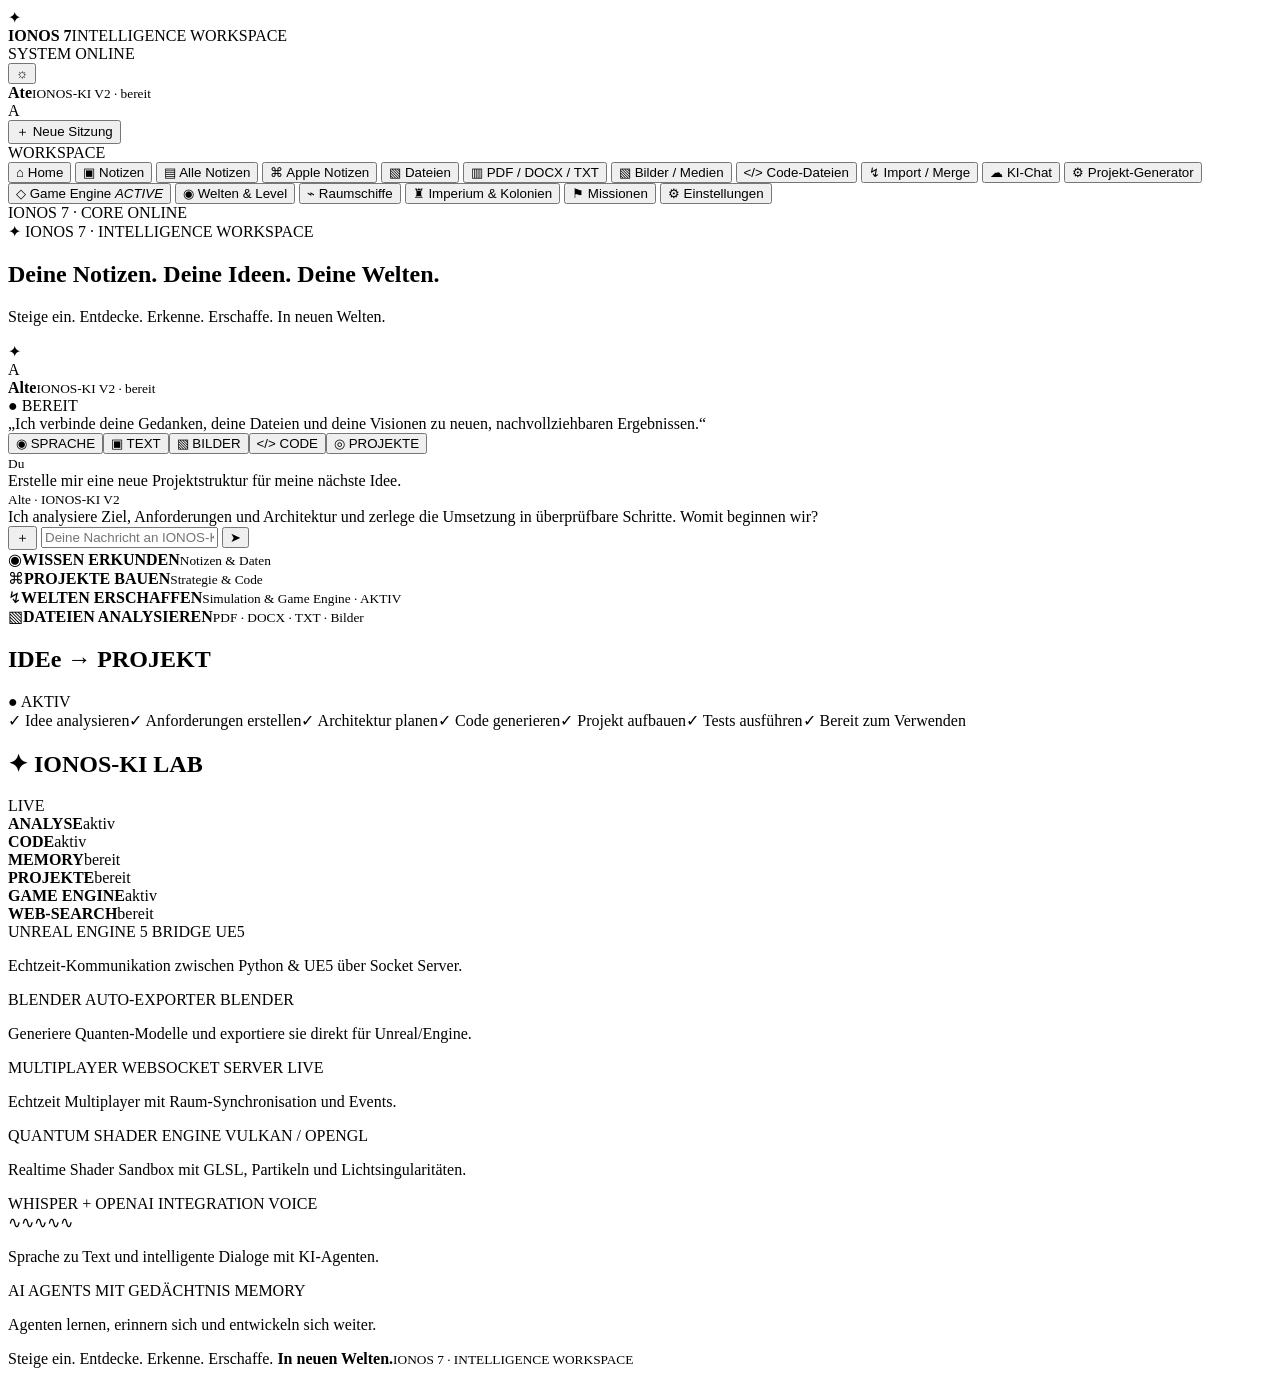
==== frontend/index.html @ 51ac58ee "Reaktiviere Game Engine im IONOS-7 Workspace" ====
<!doctype html>
<html lang="de">
<head>
<meta charset="utf-8">
<meta name="viewport" content="width=device-width,initial-scale=1,viewport-fit=cover">
<meta name="theme-color" content="#030a16">
<title>IONOS 7 — Intelligence Workspace</title>
<link rel="stylesheet" href="/static/style.css">
</head>
<body>
<div class="space-bg"></div><div class="stars"></div><div class="nebula nebula-a"></div><div class="nebula nebula-b"></div>

<header class="topbar glass">
  <div class="brand">
    <div class="brand-orb">✦</div>
    <div><b>IONOS 7</b><span>INTELLIGENCE WORKSPACE</span></div>
  </div>
  <div class="top-status"><span class="pulse"></span> SYSTEM ONLINE</div>
  <div class="account"><button class="icon-btn" id="themeBtn">☼</button><div><b>Ate</b><small>IONOS-KI V2 · bereit</small></div><div class="avatar">A</div></div>
</header>

<div class="workspace">
  <aside class="left-panel glass">
    <button class="new-chat" id="newChat">＋ <span>Neue Sitzung</span></button>
    <div class="menu-title">WORKSPACE</div>
    <nav class="side-menu">
      <button class="active">⌂ <span>Home</span></button>
      <button>▣ <span>Notizen</span></button>
      <button>▤ <span>Alle Notizen</span></button>
      <button>⌘ <span>Apple Notizen</span></button>
      <button>▧ <span>Dateien</span></button>
      <button>▥ <span>PDF / DOCX / TXT</span></button>
      <button>▧ <span>Bilder / Medien</span></button>
      <button>&lt;/&gt; <span>Code-Dateien</span></button>
      <button>↯ <span>Import / Merge</span></button>
      <button>☁ <span>KI-Chat</span></button>
      <button>⚙ <span>Projekt-Generator</span></button>
      <button id="gameEngineNav" class="game-engine-nav">◇ <span>Game Engine <em>ACTIVE</em></span></button>
      <button>◉ <span>Welten & Level</span></button>
      <button>⌁ <span>Raumschiffe</span></button>
      <button>♜ <span>Imperium & Kolonien</span></button>
      <button>⚑ <span>Missionen</span></button>
      <button>⚙ <span>Einstellungen</span></button>
    </nav>
    <div class="left-footer">IONOS 7 · CORE ONLINE</div>
  </aside>

  <main class="main">
    <section class="hero glass">
      <div class="hero-copy">
        <div class="eyebrow">✦ IONOS 7 · INTELLIGENCE WORKSPACE</div>
        <h1>Deine Notizen. Deine Ideen. <span>Deine Welten.</span></h1>
        <p>Steige ein. Entdecke. Erkenne. Erschaffe. In neuen Welten.</p>
      </div>
      <div class="hero-visual"><div class="quantum-core">✦</div><div class="orbit o1"></div><div class="orbit o2"></div><div class="planet p1"></div><div class="planet p2"></div></div>
    </section>

    <section class="ai-card glass">
      <div class="ai-head">
        <div class="ai-logo">A</div>
        <div><b>Alte</b><small>IONOS-KI V2 · bereit</small></div>
        <span class="ready">● BEREIT</span>
      </div>
      <div class="quote">„Ich verbinde deine Gedanken, deine Dateien und deine Visionen zu neuen, nachvollziehbaren Ergebnissen.“</div>
      <div class="capabilities"><button>◉ SPRACHE</button><button>▣ TEXT</button><button>▧ BILDER</button><button>&lt;/&gt; CODE</button><button>◎ PROJEKTE</button></div>
      <div class="chat-box" id="chat">
        <div class="messages" id="messages">
          <div class="message user"><small>Du</small><div>Erstelle mir eine neue Projektstruktur für meine nächste Idee.</div></div>
          <div class="message ai"><small>Alte · IONOS-KI V2</small><div>Ich analysiere Ziel, Anforderungen und Architektur und zerlege die Umsetzung in überprüfbare Schritte. Womit beginnen wir?</div></div>
        </div>
        <form class="composer" id="composer">
          <button type="button" class="attach" id="attachBtn">＋</button>
          <input id="input" autocomplete="off" placeholder="Deine Nachricht an IONOS-KI …">
          <button class="send" type="submit">➤</button>
        </form>
      </div>
    </section>

    <section class="dashboard-grid">
      <article class="feature glass"><span class="feature-icon">◉</span><b>WISSEN ERKUNDEN</b><small>Notizen & Daten</small></article>
      <article class="feature glass"><span class="feature-icon">⌘</span><b>PROJEKTE BAUEN</b><small>Strategie & Code</small></article>
      <article class="feature glass game-feature" id="gameEngineFeature" role="button" tabindex="0"><span class="feature-icon">↯</span><b>WELTEN ERSCHAFFEN</b><small>Simulation & Game Engine · AKTIV</small></article>
      <article class="feature glass"><span class="feature-icon">▧</span><b>DATEIEN ANALYSIEREN</b><small>PDF · DOCX · TXT · Bilder</small></article>
    </section>

    <section class="process glass">
      <div class="section-head"><h2>IDEe → PROJEKT</h2><span>● AKTIV</span></div>
      <div class="steps"><span>✓ Idee analysieren</span><span>✓ Anforderungen erstellen</span><span>✓ Architektur planen</span><span>✓ Code generieren</span><span>✓ Projekt aufbauen</span><span>✓ Tests ausführen</span><span>✓ Bereit zum Verwenden</span></div>
    </section>

    <section class="lab glass">
      <div class="section-head"><h2>✦ IONOS-KI LAB</h2><span>LIVE</span></div>
      <div class="lab-grid">
        <div><b>ANALYSE</b><span>aktiv</span></div><div><b>CODE</b><span>aktiv</span></div>
        <div><b>MEMORY</b><span>bereit</span></div><div><b>PROJEKTE</b><span>bereit</span></div>
        <div id="gameEngineStatus"><b>GAME ENGINE</b><span>aktiv</span></div><div><b>WEB-SEARCH</b><span>bereit</span></div>
      </div>
    </section>
  </main>

  <aside class="right-panel">
    <section class="side-card glass">
      <div class="side-title">UNREAL ENGINE 5 BRIDGE <span>UE5</span></div>
      <div class="mini-art ue"></div>
      <p>Echtzeit-Kommunikation zwischen Python & UE5 über Socket Server.</p>
    </section>
    <section class="side-card glass">
      <div class="side-title">BLENDER AUTO-EXPORTER <span>BLENDER</span></div>
      <div class="mini-art blender"></div>
      <p>Generiere Quanten-Modelle und exportiere sie direkt für Unreal/Engine.</p>
    </section>
    <section class="side-card glass">
      <div class="side-title">MULTIPLAYER WEBSOCKET SERVER <span>LIVE</span></div>
      <div class="mini-art network"></div>
      <p>Echtzeit Multiplayer mit Raum-Synchronisation und Events.</p>
    </section>
    <section class="side-card glass">
      <div class="side-title">QUANTUM SHADER ENGINE <span>VULKAN / OPENGL</span></div>
      <div class="mini-art shader"></div>
      <p>Realtime Shader Sandbox mit GLSL, Partikeln und Lichtsingularitäten.</p>
    </section>
    <section class="side-card glass">
      <div class="side-title">WHISPER + OPENAI INTEGRATION <span>VOICE</span></div>
      <div class="waveform">∿∿∿∿∿</div>
      <p>Sprache zu Text und intelligente Dialoge mit KI-Agenten.</p>
    </section>
    <section class="side-card glass">
      <div class="side-title">AI AGENTS MIT GEDÄCHTNIS <span>MEMORY</span></div>
      <div class="mini-art memory"></div>
      <p>Agenten lernen, erinnern sich und entwickeln sich weiter.</p>
    </section>
  </aside>
</div>

<footer class="quote-footer glass">Steige ein. Entdecke. Erkenne. Erschaffe. <strong>In neuen Welten.</strong><small>IONOS 7 · INTELLIGENCE WORKSPACE</small></footer>
<script src="/static/app.js"></script><script>window.GAME_ENGINE_ACTIVE=true;</script>
</body>
</html>
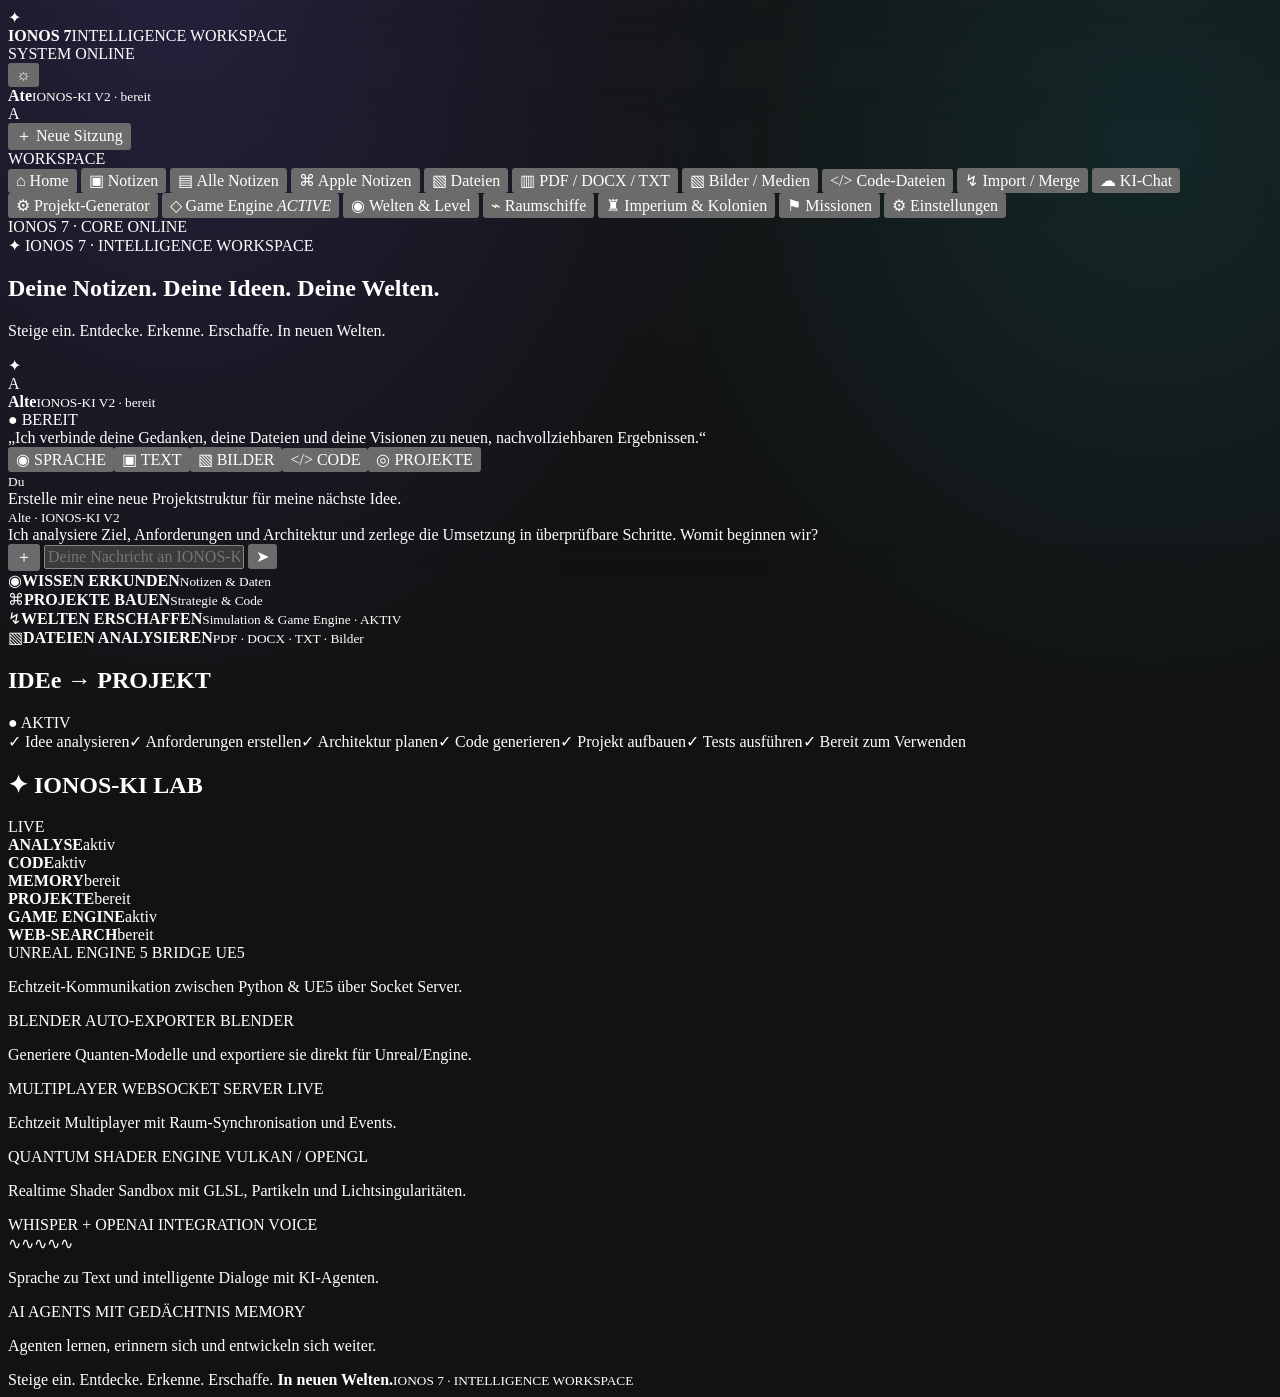
==== commit 685cc99c: "Apply Ultima 2026 responsive workspace UI" ====
--- a/frontend/index.html
+++ b/frontend/index.html
@@ -6,7 +6,16 @@
 <meta name="theme-color" content="#030a16">
 <title>IONOS 7 — Intelligence Workspace</title>
 <link rel="stylesheet" href="/static/style.css">
-</head>
+<style id="ultima-complete-2026">
+:root{color-scheme:dark;--u-cyan:#7de9ef;--u-violet:#a08cff;--u-line:rgba(166,187,255,.16)}
+html{scroll-behavior:smooth}body{overflow-x:hidden!important;background-image:radial-gradient(ellipse at 14% 0%,rgba(101,83,206,.22),transparent 38%),radial-gradient(ellipse at 90% 10%,rgba(31,178,191,.13),transparent 34%)}
+header,nav,.sidebar,.panel,.card,.chat-container,.composer,.toolbar{backdrop-filter:blur(18px);-webkit-backdrop-filter:blur(18px)}
+button,input,textarea,select{font:inherit}input,textarea,select{max-width:100%}
+input:focus,textarea:focus,select:focus,button:focus-visible,a:focus-visible{outline:2px solid var(--u-cyan)!important;outline-offset:3px}
+button,a{transition:transform .18s ease,box-shadow .18s ease}button:hover{transform:translateY(-1px)}
+@media(max-width:760px){.app,.workspace,.layout{display:block!important;width:100%!important}.sidebar{width:100%!important;position:relative!important}.main,.content{width:100%!important;min-width:0!important;padding:14px!important}}
+@media(prefers-reduced-motion:reduce){*,*:before,*:after{scroll-behavior:auto!important;animation-duration:.01ms!important;transition-duration:.01ms!important}}
+</style></head>
 <body>
 <div class="space-bg"></div><div class="stars"></div><div class="nebula nebula-a"></div><div class="nebula nebula-b"></div>
 
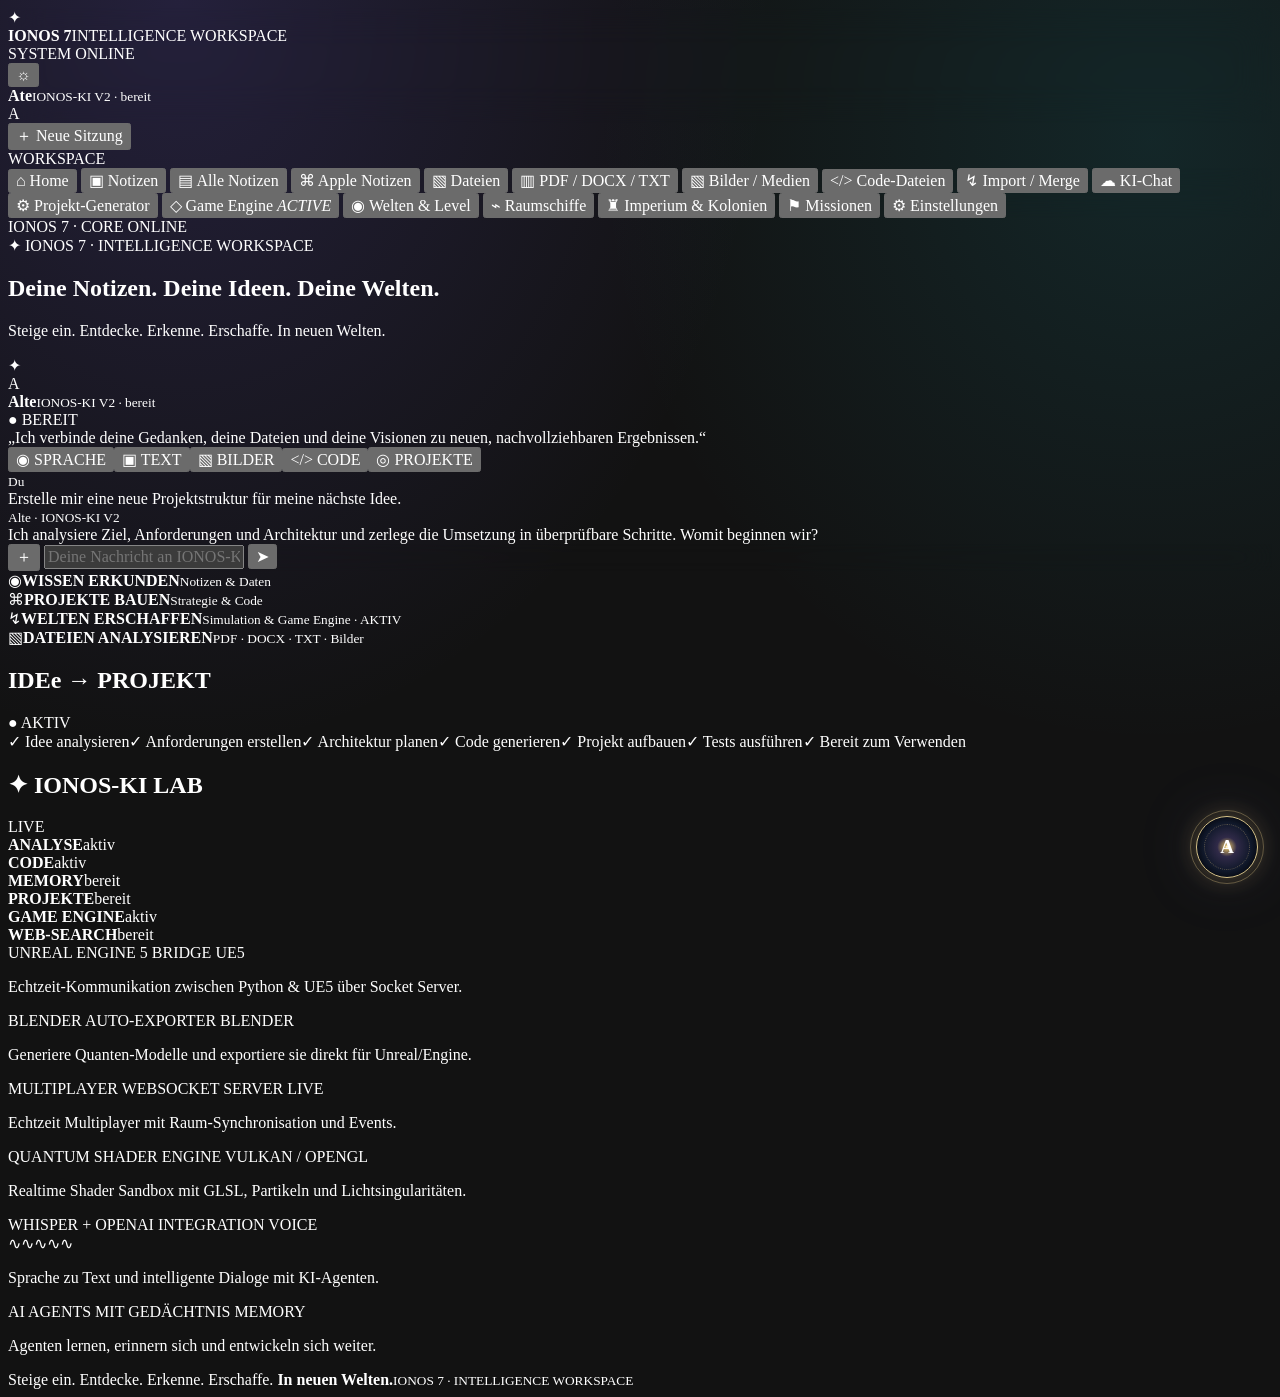
==== commit 089b17b9: "Use repository-local AITE bundle for offline-capable site UI" ====
--- a/frontend/index.html
+++ b/frontend/index.html
@@ -143,5 +143,11 @@
 
 <footer class="quote-footer glass">Steige ein. Entdecke. Erkenne. Erschaffe. <strong>In neuen Welten.</strong><small>IONOS 7 · INTELLIGENCE WORKSPACE</small></footer>
 <script src="/static/app.js"></script><script>window.GAME_ENGINE_ACTIVE=true;</script>
+
+<!-- ULTIMA Membership & Credits -->
+<script src="https://ultima-membership-api.onrender.com/membership-widget.js"></script>
+<script>(function(){var sites={"ionos-ai.onrender.com":["ionos-ai","IONOS AI"]};var entry=sites[location.hostname];if(entry&&window.UltimaMembership)window.UltimaMembership.init({siteSlug:entry[0],brand:entry[1]});})();</script>
+  <script src="https://ultima-membership-api.onrender.com/support-widget.js" defer></script>
+<script>window.AITE_CONFIG={persona:"tech",localModel:"qwen2.5:3b"};</script><script src="/static/aite/aite.js" defer></script>
 </body>
 </html>
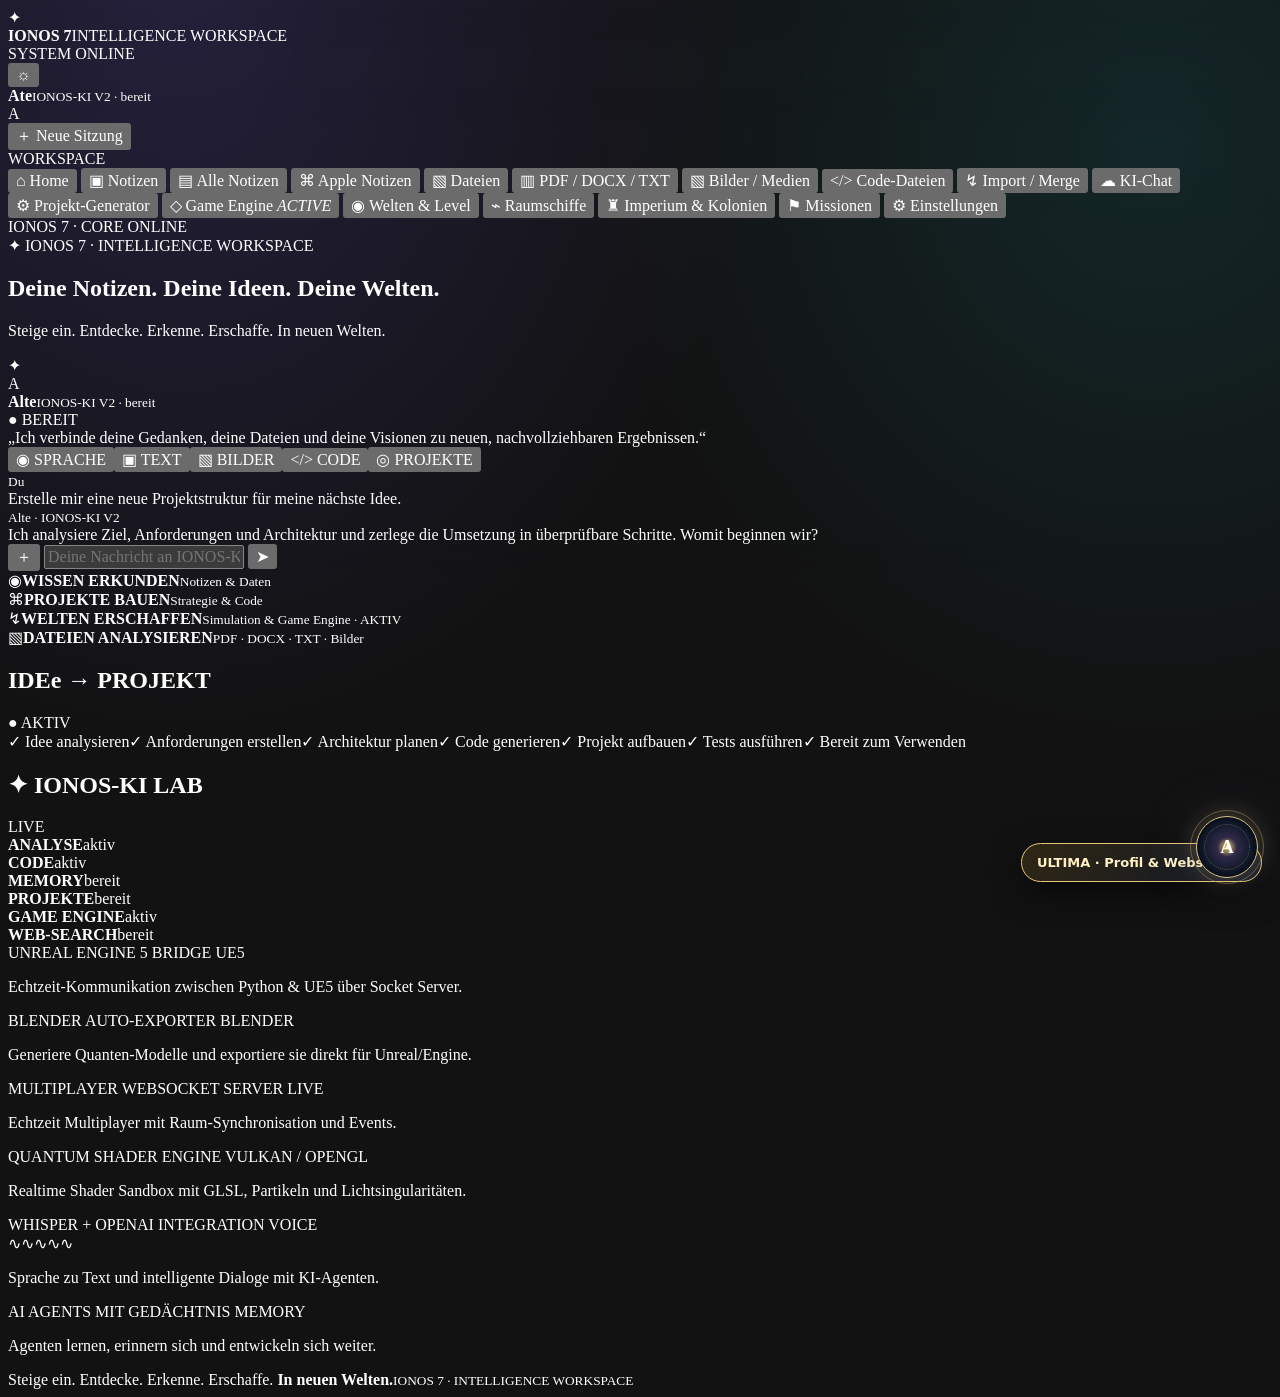
==== commit a27de729: "Add central ULTIMA profile and website management link" ====
--- a/frontend/index.html
+++ b/frontend/index.html
@@ -149,5 +149,5 @@
 <script>(function(){var sites={"ionos-ai.onrender.com":["ionos-ai","IONOS AI"]};var entry=sites[location.hostname];if(entry&&window.UltimaMembership)window.UltimaMembership.init({siteSlug:entry[0],brand:entry[1]});})();</script>
   <script src="https://ultima-membership-api.onrender.com/support-widget.js" defer></script>
 <script>window.AITE_CONFIG={persona:"tech",localModel:"qwen2.5:3b"};</script><script src="/static/aite/aite.js" defer></script>
-</body>
+<a id="ultima-central-profile-link" href="https://ultima-membership-api.onrender.com/portal" target="_blank" rel="noopener noreferrer">ULTIMA · Profil & Websites ↗</a><style>#ultima-central-profile-link{position:fixed;right:18px;bottom:18px;z-index:2147483000;padding:11px 15px;border:1px solid #e6c77b;border-radius:999px;background:linear-gradient(135deg,#302713,#111827);color:#fff0c6;font:700 13px system-ui;text-decoration:none;box-shadow:0 10px 32px #0009}@media(max-width:480px){#ultima-central-profile-link{right:10px;bottom:10px;font-size:12px}}</style></body>
 </html>
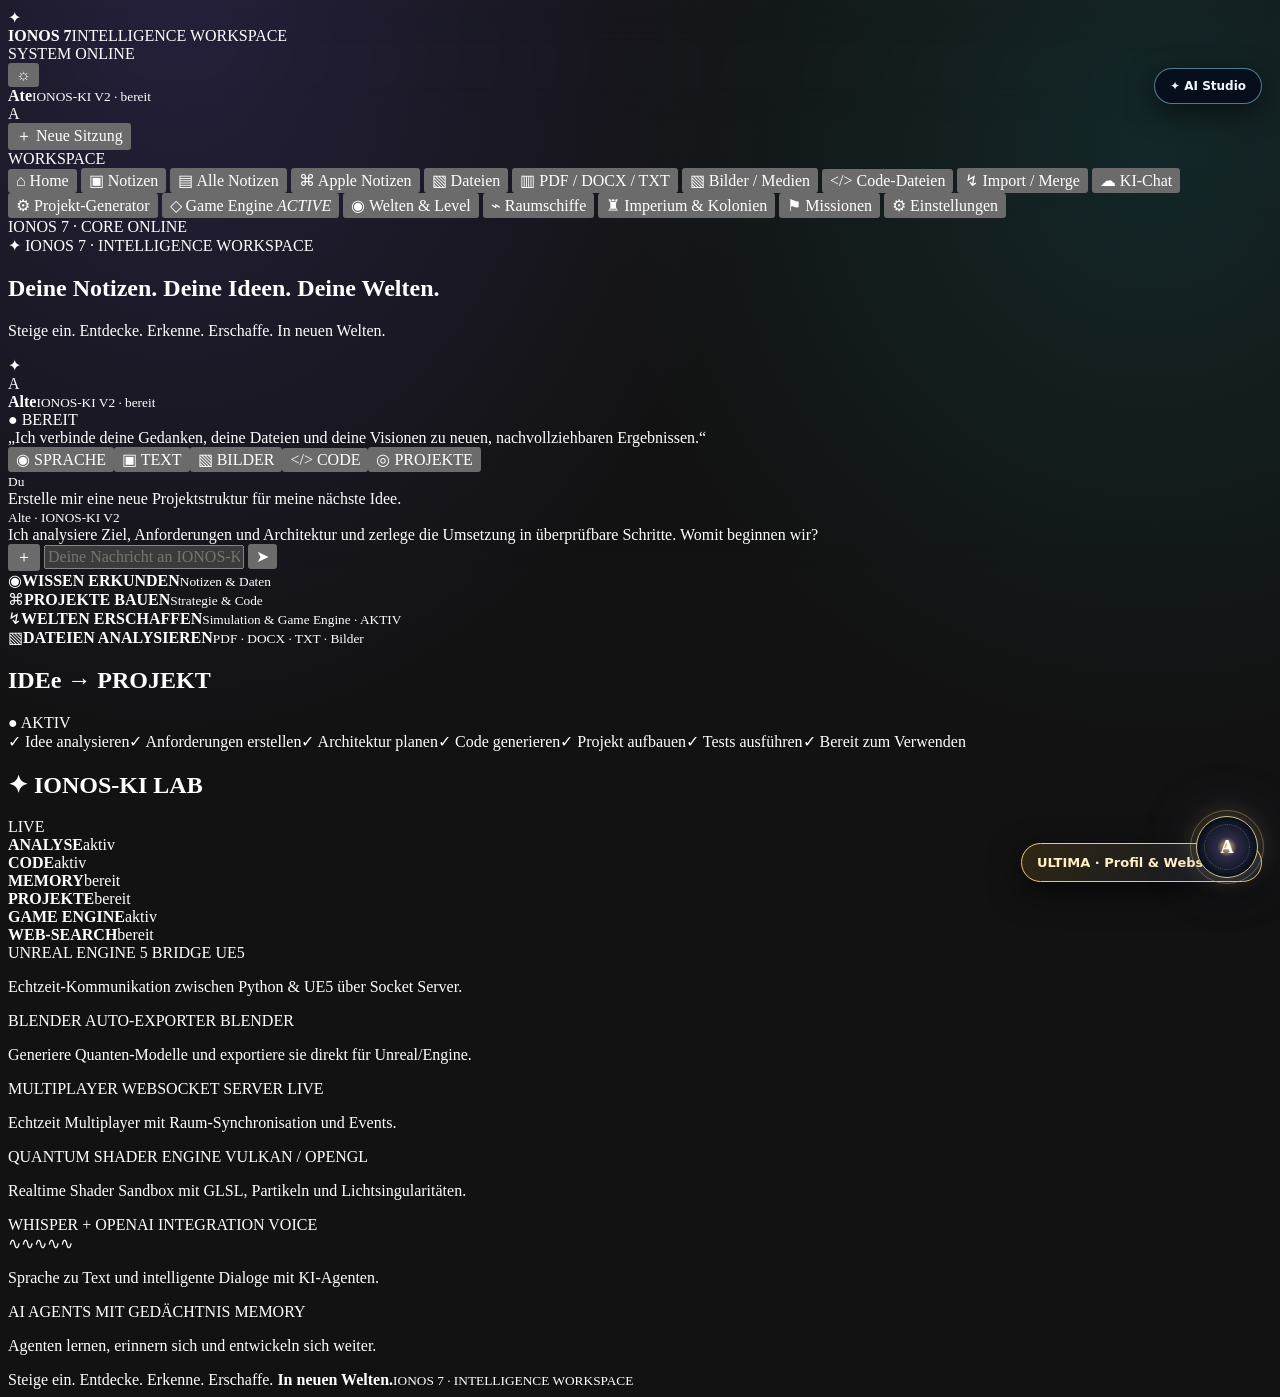
==== commit ca014167: "Add dedicated AI Studio navigation entry" ====
--- a/frontend/index.html
+++ b/frontend/index.html
@@ -149,5 +149,5 @@
 <script>(function(){var sites={"ionos-ai.onrender.com":["ionos-ai","IONOS AI"]};var entry=sites[location.hostname];if(entry&&window.UltimaMembership)window.UltimaMembership.init({siteSlug:entry[0],brand:entry[1]});})();</script>
   <script src="https://ultima-membership-api.onrender.com/support-widget.js" defer></script>
 <script>window.AITE_CONFIG={persona:"tech",localModel:"qwen2.5:3b"};</script><script src="/static/aite/aite.js" defer></script>
-<a id="ultima-central-profile-link" href="https://ultima-membership-api.onrender.com/portal" target="_blank" rel="noopener noreferrer">ULTIMA · Profil & Websites ↗</a><style>#ultima-central-profile-link{position:fixed;right:18px;bottom:18px;z-index:2147483000;padding:11px 15px;border:1px solid #e6c77b;border-radius:999px;background:linear-gradient(135deg,#302713,#111827);color:#fff0c6;font:700 13px system-ui;text-decoration:none;box-shadow:0 10px 32px #0009}@media(max-width:480px){#ultima-central-profile-link{right:10px;bottom:10px;font-size:12px}}</style></body>
+<a id="ultima-central-profile-link" href="https://ultima-membership-api.onrender.com/portal" target="_blank" rel="noopener noreferrer">ULTIMA · Profil & Websites ↗</a><style>#ultima-central-profile-link{position:fixed;right:18px;bottom:18px;z-index:2147483000;padding:11px 15px;border:1px solid #e6c77b;border-radius:999px;background:linear-gradient(135deg,#302713,#111827);color:#fff0c6;font:700 13px system-ui;text-decoration:none;box-shadow:0 10px 32px #0009}@media(max-width:480px){#ultima-central-profile-link{right:10px;bottom:10px;font-size:12px}}</style><a id="project-ai-studio-link" href="/static/ai-studio.html">✦ AI Studio</a><style>#project-ai-studio-link{position:fixed;top:68px;right:18px;z-index:2147483000;padding:10px 15px;border:1px solid #8fdcf088;border-radius:999px;background:rgba(8,14,28,.94);color:#f2f7ff;font:700 12px system-ui;text-decoration:none;box-shadow:0 8px 28px #0008}</style></body>
 </html>
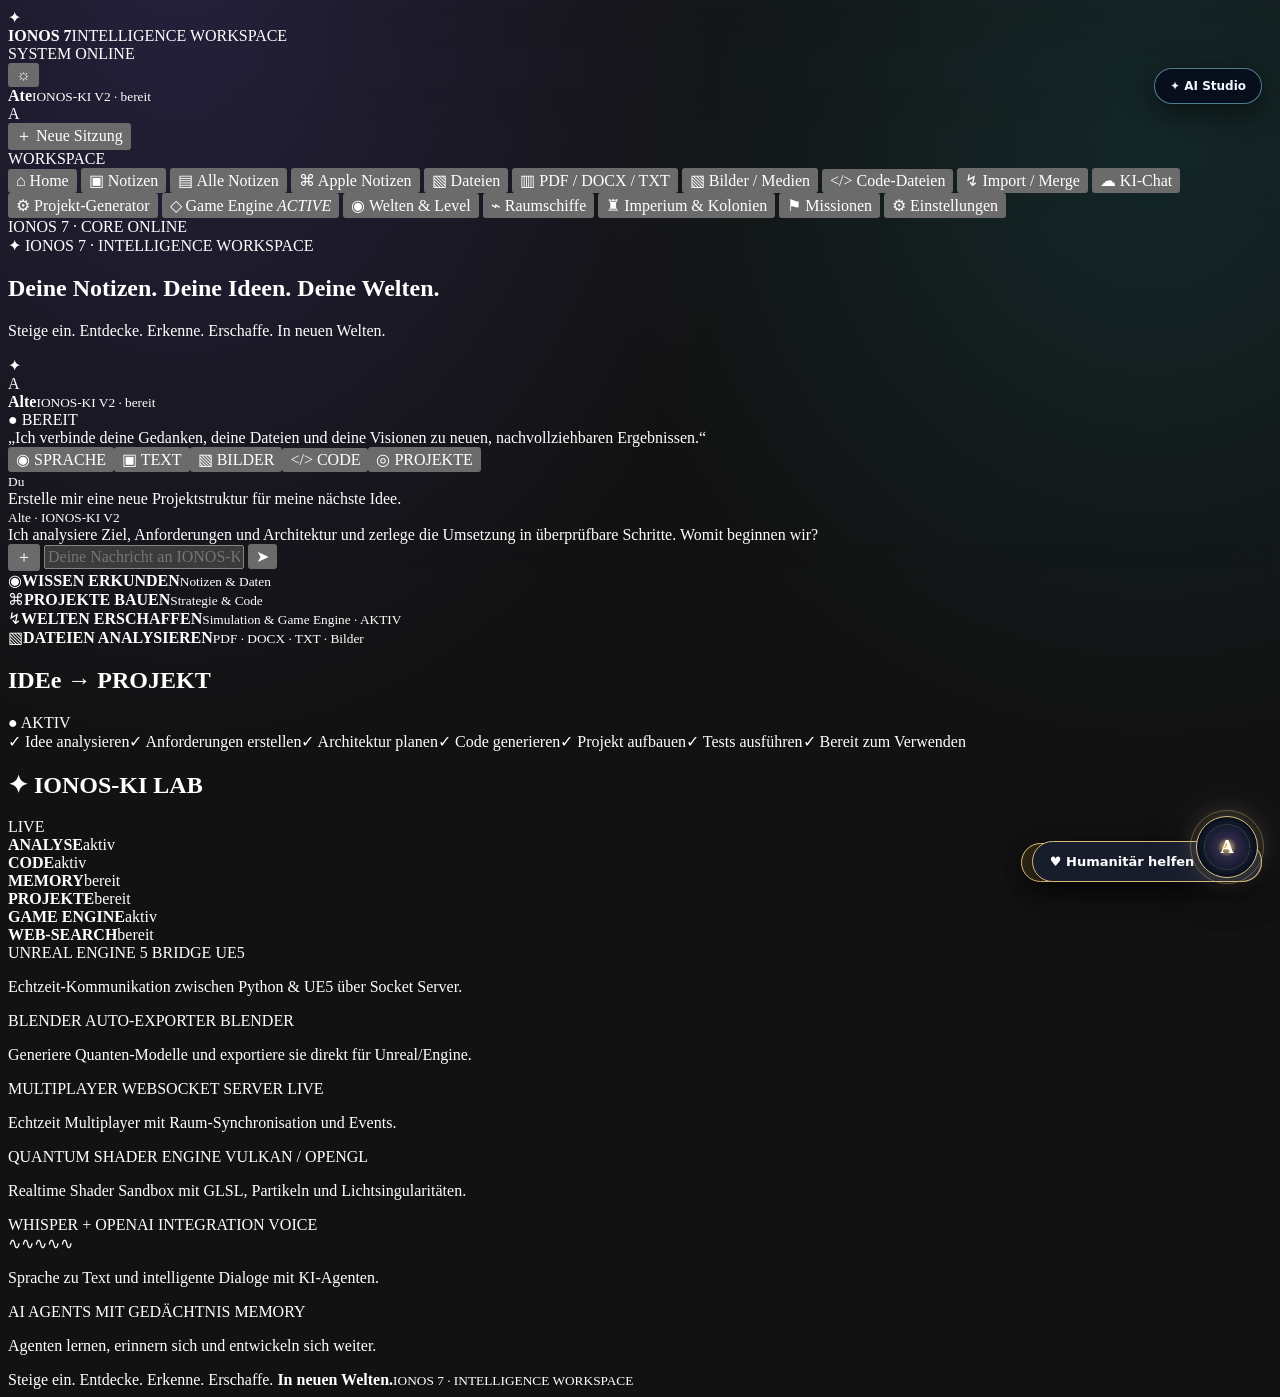
==== commit 2db036da: "Add humanitarian revenue commitment and Bitcoin donation option" ====
--- a/frontend/index.html
+++ b/frontend/index.html
@@ -149,5 +149,5 @@
 <script>(function(){var sites={"ionos-ai.onrender.com":["ionos-ai","IONOS AI"]};var entry=sites[location.hostname];if(entry&&window.UltimaMembership)window.UltimaMembership.init({siteSlug:entry[0],brand:entry[1]});})();</script>
   <script src="https://ultima-membership-api.onrender.com/support-widget.js" defer></script>
 <script>window.AITE_CONFIG={persona:"tech",localModel:"qwen2.5:3b"};</script><script src="/static/aite/aite.js" defer></script>
-<a id="ultima-central-profile-link" href="https://ultima-membership-api.onrender.com/portal" target="_blank" rel="noopener noreferrer">ULTIMA · Profil & Websites ↗</a><style>#ultima-central-profile-link{position:fixed;right:18px;bottom:18px;z-index:2147483000;padding:11px 15px;border:1px solid #e6c77b;border-radius:999px;background:linear-gradient(135deg,#302713,#111827);color:#fff0c6;font:700 13px system-ui;text-decoration:none;box-shadow:0 10px 32px #0009}@media(max-width:480px){#ultima-central-profile-link{right:10px;bottom:10px;font-size:12px}}</style><a id="project-ai-studio-link" href="/static/ai-studio.html">✦ AI Studio</a><style>#project-ai-studio-link{position:fixed;top:68px;right:18px;z-index:2147483000;padding:10px 15px;border:1px solid #8fdcf088;border-radius:999px;background:rgba(8,14,28,.94);color:#f2f7ff;font:700 12px system-ui;text-decoration:none;box-shadow:0 8px 28px #0008}</style></body>
+<a id="ultima-central-profile-link" href="https://ultima-membership-api.onrender.com/portal" target="_blank" rel="noopener noreferrer">ULTIMA · Profil & Websites ↗</a><style>#ultima-central-profile-link{position:fixed;right:18px;bottom:18px;z-index:2147483000;padding:11px 15px;border:1px solid #e6c77b;border-radius:999px;background:linear-gradient(135deg,#302713,#111827);color:#fff0c6;font:700 13px system-ui;text-decoration:none;box-shadow:0 10px 32px #0009}@media(max-width:480px){#ultima-central-profile-link{right:10px;bottom:10px;font-size:12px}}</style><a id="project-ai-studio-link" href="/static/ai-studio.html">✦ AI Studio</a><style>#project-ai-studio-link{position:fixed;top:68px;right:18px;z-index:2147483000;padding:10px 15px;border:1px solid #8fdcf088;border-radius:999px;background:rgba(8,14,28,.94);color:#f2f7ff;font:700 12px system-ui;text-decoration:none;box-shadow:0 8px 28px #0008}</style><style id="humanitarian-donation-style">#humanitarian-donation-launch{position:fixed;right:18px;bottom:18px;z-index:2147483000;border:1px solid #d8bb78;background:#171d2a;color:#fff;border-radius:999px;padding:12px 17px;font:700 13px system-ui;box-shadow:0 8px 28px #0005;cursor:pointer}#humanitarian-donation-panel{position:fixed;right:18px;bottom:72px;z-index:2147483000;width:min(360px,calc(100vw - 36px));background:#111827;color:#f8fafc;border:1px solid #b89a5b;border-radius:16px;padding:19px;box-shadow:0 15px 45px #0008;font:14px/1.5 system-ui;display:none}#humanitarian-donation-panel h3{margin:0 0 8px;color:#f1d69b}#humanitarian-donation-panel p{margin:8px 0;color:#d1d5db}#humanitarian-donation-panel .hd-address{display:block;overflow-wrap:anywhere;background:#202b3b;border-radius:8px;padding:10px;font:12px/1.5 monospace;color:#9ee7e5}#humanitarian-donation-panel button,#humanitarian-donation-panel a{display:inline-block;margin:8px 7px 0 0;padding:9px 12px;border-radius:8px;border:1px solid #b89a5b;background:#b89a5b;color:#111827;text-decoration:none;font-weight:700;cursor:pointer}#humanitarian-donation-panel .hd-close{background:transparent;color:#fff}</style><div id="humanitarian-donation-panel" role="dialog"><h3>20 % für humanitäre Zwecke</h3><p>Wir sagen zu, 20 % der Einnahmen dieser Website für humanitäre Zwecke bereitzustellen. Spenden und ihre Verwendung sollen transparent dokumentiert werden.</p><p>Freiwillige Bitcoin-Spende:</p><span class="hd-address">bc1q4q7lujkr8mcv9e7suet524uxjfwlaxm7aelq5y</span><a href="bitcoin:bc1q4q7lujkr8mcv9e7suet524uxjfwlaxm7aelq5y">Mit Bitcoin spenden</a><button id="hd-copy" type="button">Adresse kopieren</button><a href="https://mempool.space/address/bc1q4q7lujkr8mcv9e7suet524uxjfwlaxm7aelq5y" target="_blank" rel="noopener">Transaktionen ansehen</a><button class="hd-close" id="hd-close" type="button">Schließen</button><p style="font-size:11px;color:#9ca3af">Die Adresse wurde vom Website-Betreiber angegeben. Eine Zahlung wird nicht automatisch ausgelöst. Empfänger und Belege der humanitären Mittelverwendung müssen separat offengelegt werden.</p></div><button id="humanitarian-donation-launch" type="button">♥ Humanitär helfen · 20 %</button><script id="humanitarian-donation-script">(()=>{if(window.__humanitarianDonationInstalled)return;window.__humanitarianDonationInstalled=true;const p=document.getElementById("humanitarian-donation-panel"),b=document.getElementById("humanitarian-donation-launch");if(!p||!b)return;b.addEventListener("click",()=>p.style.display=p.style.display==="block"?"none":"block");document.getElementById("hd-close")?.addEventListener("click",()=>p.style.display="none");document.getElementById("hd-copy")?.addEventListener("click",async()=>{const a="bc1q4q7lujkr8mcv9e7suet524uxjfwlaxm7aelq5y";try{await navigator.clipboard.writeText(a);document.getElementById("hd-copy").textContent="Kopiert ✓"}catch(e){const t=document.createElement("textarea");t.value=a;document.body.appendChild(t);t.select();try{document.execCommand("copy")}catch(_){}t.remove()}})})();</script></body>
 </html>
